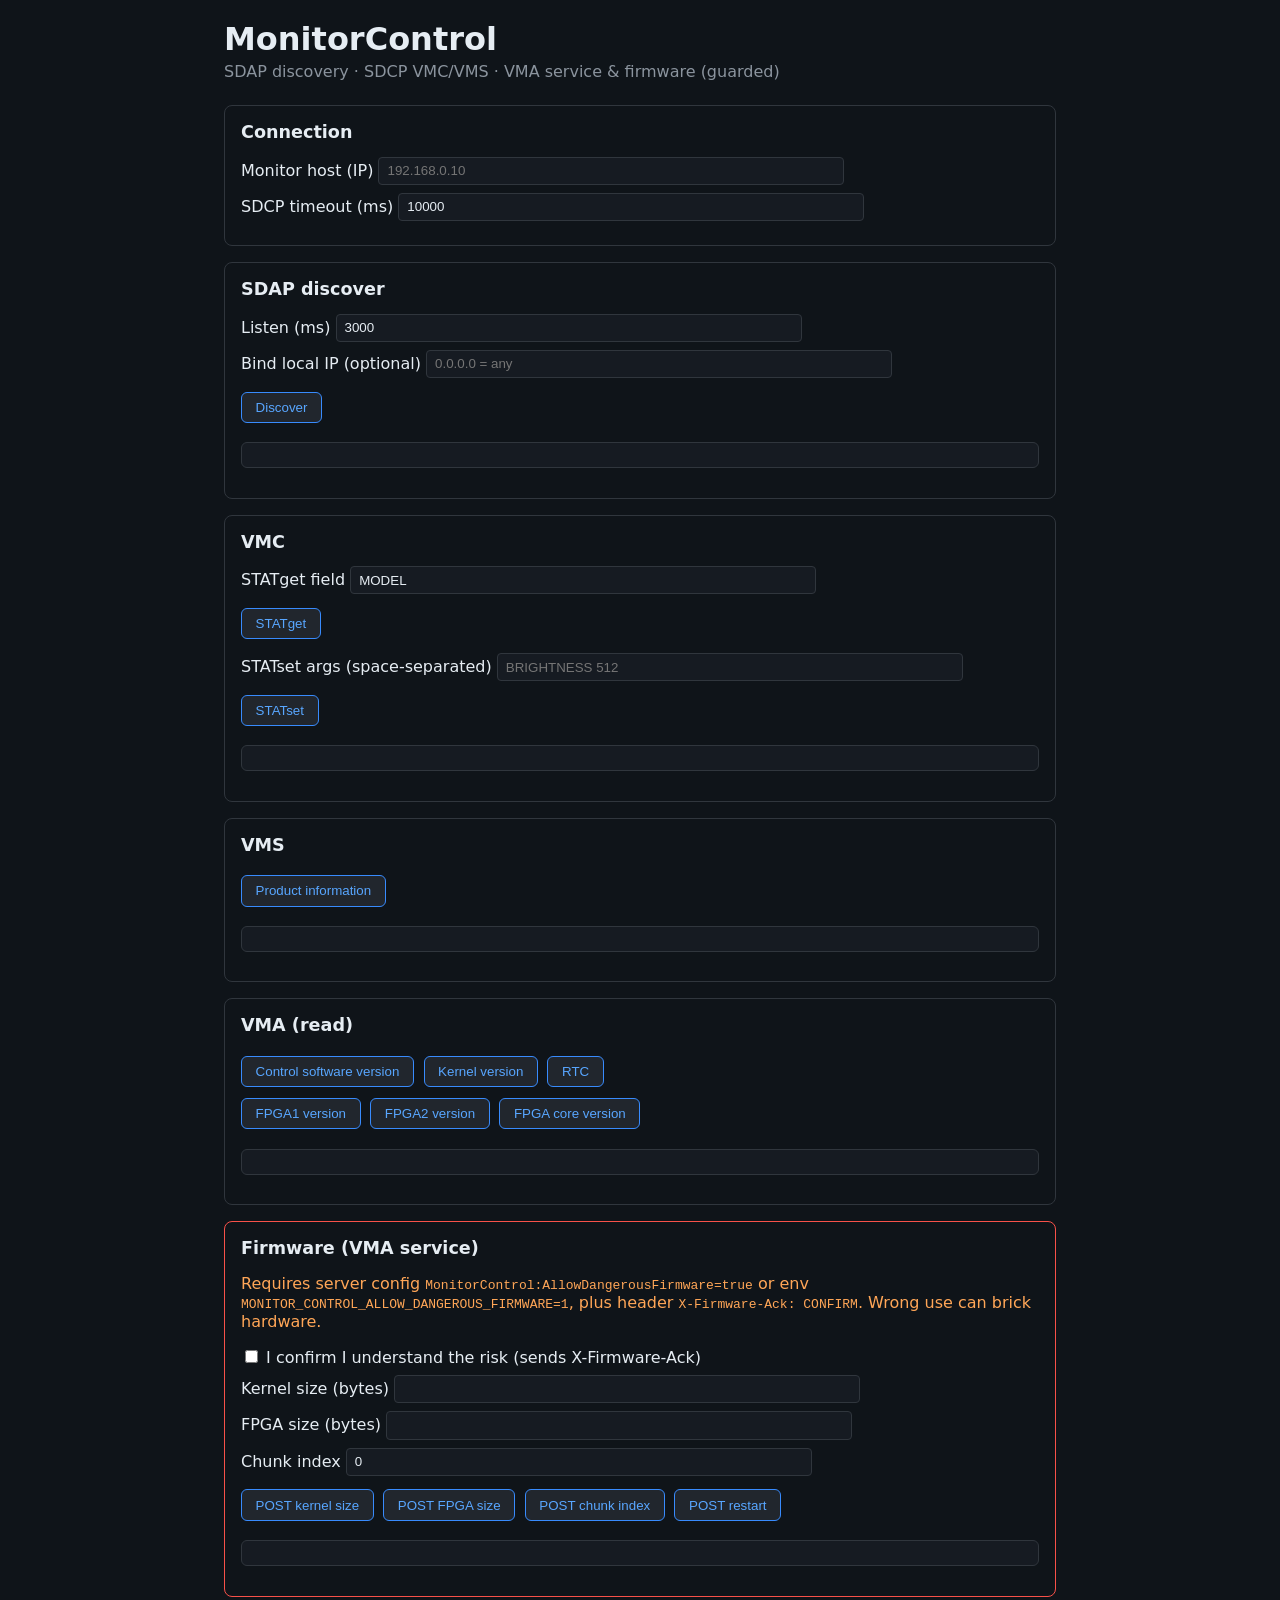
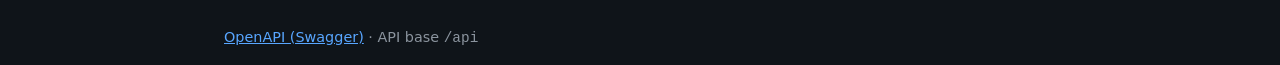
==== examples/python-service/static/index.html @ c5dcd954 "feat(web): HTTP JSON API, Swagger, browser UI; Python gateway; VmsClient ISdcpTransport - Add Monito" ====
<!DOCTYPE html>
<html lang="en">
<head>
  <meta charset="utf-8" />
  <meta name="viewport" content="width=device-width, initial-scale=1" />
  <title>Monitor Control</title>
  <link rel="stylesheet" href="styles.css" />
</head>
<body>
  <header>
    <h1>MonitorControl</h1>
    <p class="sub">SDAP discovery · SDCP VMC/VMS · VMA service &amp; firmware (guarded)</p>
  </header>

  <section>
    <h2>Connection</h2>
    <label>Monitor host (IP) <input id="host" type="text" placeholder="192.168.0.10" /></label>
    <label>SDCP timeout (ms) <input id="timeout" type="number" value="10000" min="1000" max="120000" /></label>
  </section>

  <section>
    <h2>SDAP discover</h2>
    <label>Listen (ms) <input id="discoverMs" type="number" value="3000" min="200" max="60000" /></label>
    <label>Bind local IP (optional) <input id="bind" type="text" placeholder="0.0.0.0 = any" /></label>
    <button type="button" id="btnDiscover">Discover</button>
    <pre id="outDiscover"></pre>
  </section>

  <section>
    <h2>VMC</h2>
    <label>STATget field <input id="vmcField" type="text" value="MODEL" /></label>
    <button type="button" id="btnVmcGet">STATget</button>
    <label>STATset args (space-separated) <input id="vmcSet" type="text" placeholder="BRIGHTNESS 512" /></label>
    <button type="button" id="btnVmcSet">STATset</button>
    <pre id="outVmc"></pre>
  </section>

  <section>
    <h2>VMS</h2>
    <button type="button" id="btnVms">Product information</button>
    <pre id="outVms"></pre>
  </section>

  <section>
    <h2>VMA (read)</h2>
    <div class="row">
      <button type="button" id="btnVmaSw">Control software version</button>
      <button type="button" id="btnVmaKer">Kernel version</button>
      <button type="button" id="btnVmaRtc">RTC</button>
    </div>
    <div class="row">
      <button type="button" id="btnVmaFpga1">FPGA1 version</button>
      <button type="button" id="btnVmaFpga2">FPGA2 version</button>
      <button type="button" id="btnVmaFpgaC">FPGA core version</button>
    </div>
    <pre id="outVma"></pre>
  </section>

  <section class="danger">
    <h2>Firmware (VMA service)</h2>
    <p class="warn">Requires server config <code>MonitorControl:AllowDangerousFirmware=true</code> or env <code>MONITOR_CONTROL_ALLOW_DANGEROUS_FIRMWARE=1</code>, plus header <code>X-Firmware-Ack: CONFIRM</code>. Wrong use can brick hardware.</p>
    <label><input type="checkbox" id="fwAck" /> I confirm I understand the risk (sends X-Firmware-Ack)</label>
    <label>Kernel size (bytes) <input id="fwKer" type="number" min="0" step="1" /></label>
    <label>FPGA size (bytes) <input id="fwFpga" type="number" min="0" step="1" /></label>
    <label>Chunk index <input id="fwChunk" type="number" min="0" step="1" value="0" /></label>
    <div class="row">
      <button type="button" id="btnFwKer">POST kernel size</button>
      <button type="button" id="btnFwFpga">POST FPGA size</button>
      <button type="button" id="btnFwChunk">POST chunk index</button>
      <button type="button" id="btnFwRestart">POST restart</button>
    </div>
    <pre id="outFw"></pre>
  </section>

  <footer>
    <a href="/swagger">OpenAPI (Swagger)</a> · API base <code>/api</code>
  </footer>
  <script src="app.js"></script>
</body>
</html>
---- examples/python-service/static/styles.css ----
:root {
  font-family: system-ui, Segoe UI, Roboto, sans-serif;
  background: #0f1419;
  color: #e6edf3;
}
body {
  max-width: 52rem;
  margin: 0 auto;
  padding: 1.25rem;
}
header h1 {
  margin: 0 0 0.25rem;
}
.sub {
  color: #8b949e;
  margin: 0 0 1.5rem;
}
section {
  border: 1px solid #30363d;
  border-radius: 8px;
  padding: 1rem;
  margin-bottom: 1rem;
}
h2 {
  margin-top: 0;
  font-size: 1.1rem;
}
label {
  display: block;
  margin: 0.5rem 0;
}
input[type="text"],
input[type="number"] {
  width: 100%;
  max-width: 28rem;
  padding: 0.35rem 0.5rem;
  border-radius: 4px;
  border: 1px solid #30363d;
  background: #161b22;
  color: #e6edf3;
}
button {
  margin: 0.35rem 0.35rem 0.35rem 0;
  padding: 0.45rem 0.85rem;
  border-radius: 6px;
  border: 1px solid #388bfd;
  background: #21262d;
  color: #58a6ff;
  cursor: pointer;
}
button:hover {
  background: #30363d;
}
pre {
  background: #161b22;
  border: 1px solid #30363d;
  border-radius: 6px;
  padding: 0.75rem;
  overflow: auto;
  font-size: 0.85rem;
}
.danger {
  border-color: #f85149;
}
.warn {
  color: #ffa657;
}
.row {
  display: flex;
  flex-wrap: wrap;
  gap: 0.25rem;
}
footer {
  margin-top: 2rem;
  font-size: 0.9rem;
  color: #8b949e;
}
footer a {
  color: #58a6ff;
}
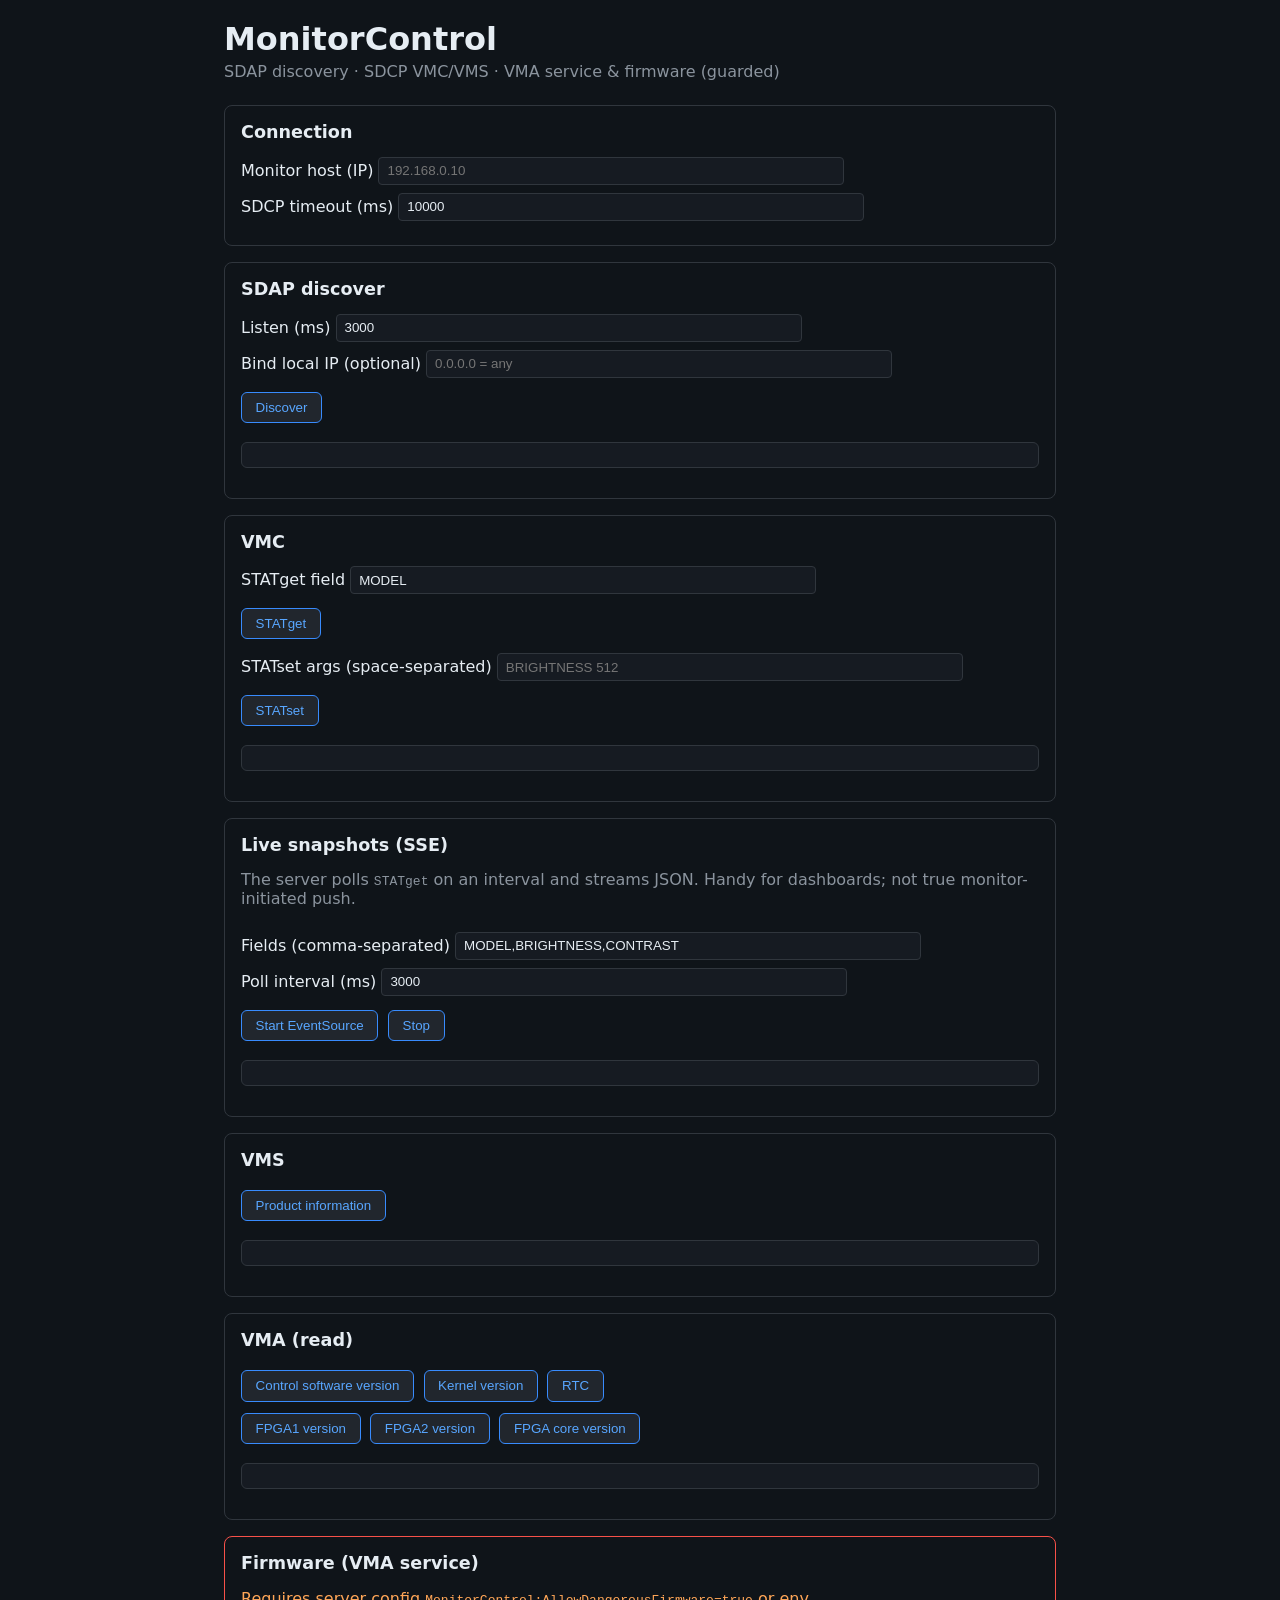
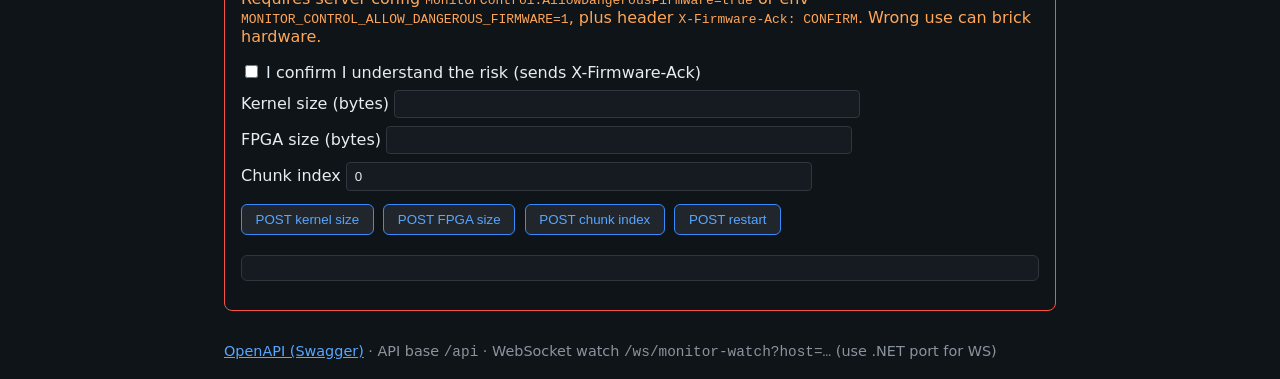
==== commit 21c3695c: "docs: PVM-740 programmer manual synthesis, SDCP B001 constants, parity appendices - Add pvm-740-prog" ====
--- a/examples/python-service/static/index.html
+++ b/examples/python-service/static/index.html
@@ -33,6 +33,18 @@
     <label>STATset args (space-separated) <input id="vmcSet" type="text" placeholder="BRIGHTNESS 512" /></label>
     <button type="button" id="btnVmcSet">STATset</button>
     <pre id="outVmc"></pre>
+  </section>
+
+  <section>
+    <h2>Live snapshots (SSE)</h2>
+    <p class="sub">The server polls <code>STATget</code> on an interval and streams JSON. Handy for dashboards; not true monitor-initiated push.</p>
+    <label>Fields (comma-separated) <input id="sseFields" type="text" value="MODEL,BRIGHTNESS,CONTRAST" /></label>
+    <label>Poll interval (ms) <input id="sseMs" type="number" value="3000" min="250" max="60000" /></label>
+    <div class="row">
+      <button type="button" id="btnSseStart">Start EventSource</button>
+      <button type="button" id="btnSseStop">Stop</button>
+    </div>
+    <pre id="outSse"></pre>
   </section>
 
   <section>
@@ -73,7 +85,7 @@
   </section>
 
   <footer>
-    <a href="/swagger">OpenAPI (Swagger)</a> · API base <code>/api</code>
+    <a href="/swagger">OpenAPI (Swagger)</a> · API base <code>/api</code> · WebSocket watch <code>/ws/monitor-watch?host=…</code> (use .NET port for WS)
   </footer>
   <script src="app.js"></script>
 </body>
